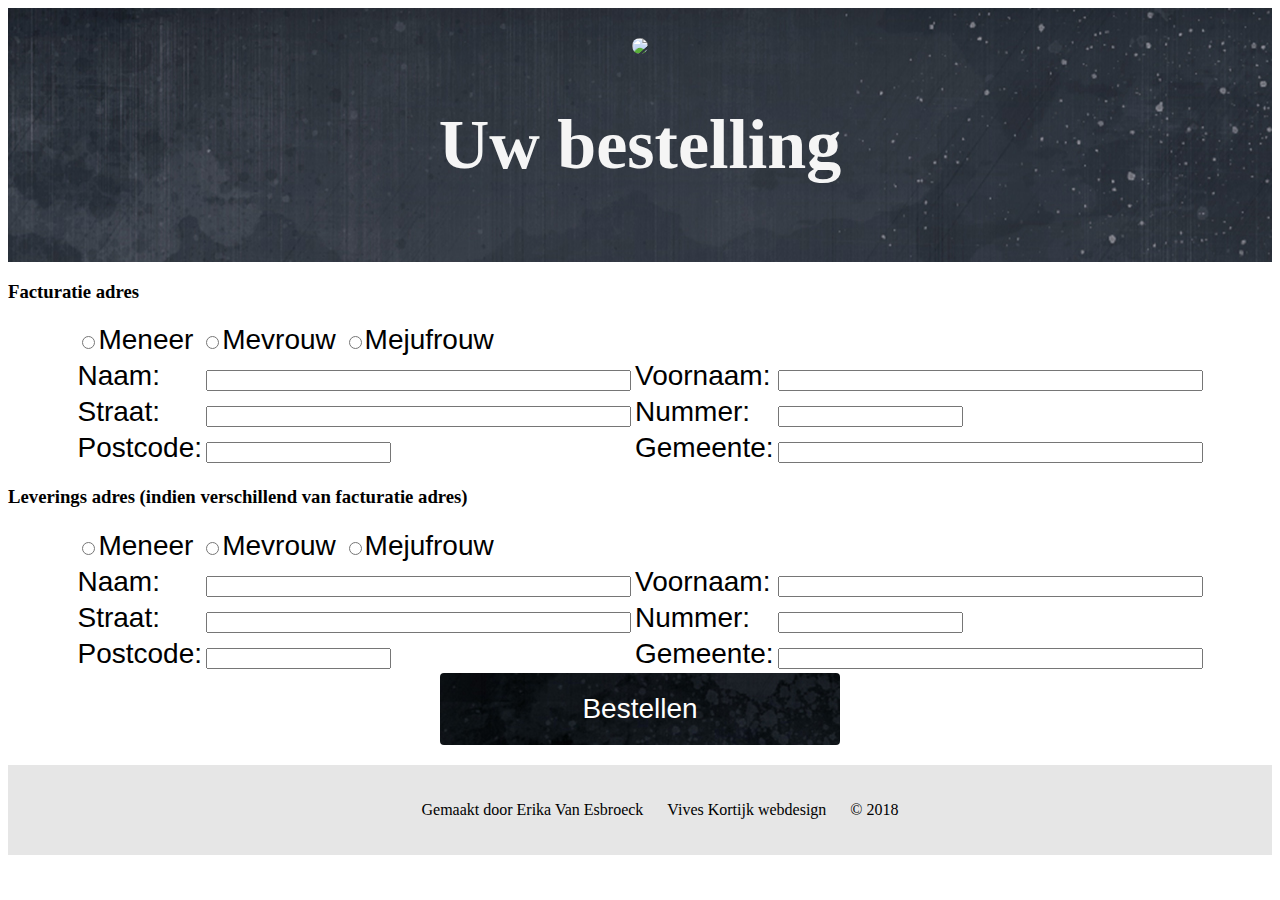
==== bestellen.html @ d914ed33 "Add files via upload" ====
﻿<!DOCTYPE html>

<html lang="en" xmlns="http://www.w3.org/1999/xhtml">
<head>
    <meta charset="utf-8" />
    <meta name="author" content="Erika Van Esbroeck" />
    <meta name="description" content="webshop" />
    <link href="cssEindwerk.css" rel="stylesheet" type="text/css" />
    <title>Bestellen</title>
</head>
<body>
    <header>
        <img src="Images/Silver-Labrador.jpg" />
        <h1>Uw bestelling</h1>
    </header>
    <div>
        <!--Hier komt de bestelling-->
        <h3>Facturatie adres</h3>
        <form>
            <table class="pagina2">
                <tr>
                    <td colspan="3">
                        <input type="radio" name="geslacht" value="m" />Meneer
                        <input type="radio" name="geslacht" value="v" />Mevrouw
                        <input type="radio" name="geslacht" value="j" />Mejufrouw
                    </td>
                    <td></td>
                </tr>
                <tr>
                    <td><label for="naam">Naam:</label></td>
                    <td><input type="text" name="naam" size="50" /></td>
                    <td><label for="voornaam">Voornaam:</label></td>
                    <td><input type="text" name="voornaam" size="50" /></td>
                </tr>
                <tr>
                    <td><label for="straat">Straat:</label></td>
                    <td><input type="text" name="straat" size="50" /></td>
                    <td><label for="nummer">Nummer:</label></td>
                    <td><input type="text" name="huisnummer" /></td>
                </tr>
                <tr>
                    <td><label for="postcode">Postcode:</label></td>
                    <td><input type="text" name="postcode" /></td>
                    <td><label for="gemeente">Gemeente:</label></td>
                    <td><input type="text" name="gemeente" size="50" /></td>
                </tr>
            </table>
        </form>
        <h3>Leverings adres (indien verschillend van facturatie adres)</h3>
        <form>
            <table class="pagina2">
                <tr>
                    <td colspan="3">
                        <input type="radio" name="geslacht" value="m" />Meneer
                        <input type="radio" name="geslacht" value="v" />Mevrouw
                        <input type="radio" name="geslacht" value="j" />Mejufrouw
                    </td>
                    <td></td>
                </tr>
                <tr>
                    <td><label for="naam">Naam:</label></td>
                    <td><input type="text" name="naam" size="50" /></td>
                    <td><label for="voornaam">Voornaam:</label></td>
                    <td><input type="text" name="voornaam" size="50" /></td>
                </tr>
                <tr>
                    <td><label for="straat">Straat:</label></td>
                    <td><input type="text" name="straat" size="50" /></td>
                    <td><label for="nummer">Nummer:</label></td>
                    <td><input type="text" name="huisnummer" /></td>
                </tr>
                <tr>
                    <td><label for="postcode">Postcode:</label></td>
                    <td><input type="text" name="postcode" /></td>
                    <td><label for="gemeente">Gemeente:</label></td>
                    <td><input type="text" name="gemeente" size="50" /></td>
                </tr>
            </table>
            <button type="submit" class="button">Bestellen</button>
        </form>
    </div>
    <footer>
        <ul>
            <li>Gemaakt door Erika Van Esbroeck</li>
            <li>Vives Kortijk webdesign</li>
            <li>&copy; 2018</li>
        </ul>
    </footer>
</body>
</html>
---- cssEindwerk.css ----
﻿div.pagina1 {
    font-family: Verdana, Geneva, sans-serif;
    max-width: 60%;
    margin: 0 auto;
}

header{
    background-image: url("Images/achtergrond.jpg");
    background-position: center center;
    background-repeat: no-repeat;
    background-attachment: fixed;
    padding: 30px;
    text-align: center;
    align-content: center;
}

header img {
    border-radius: 100px;
    max-width: 25%;
    margin: 0 auto;
}


h1{
    font-size: 70px;
    color: whitesmoke;
}

h2{
    font-size: 30px;
}


p{
    font-size: 20px;
}

table.pagina1 {
    font-size: 20px;
    max-width: 100%;
    margin: 0 auto;
}

td.pagina1 {
    vertical-align: top;
    width: 40%;
    padding-top: 2%;
    padding-right: 2%;
}

img.pagina1{
    width:100%;
}

iframe{
    width: 100%;
    height: 400px;
}

.button {
    display: block;
    border-radius: 4px;
    background-image: url("Images/achtergrond.jpg");
    border: none;
    color: #FFFFFF;
    text-align: center;
    font-size: 28px;
    padding: 20px;
    width: 400px;
    transition: all 0.5s;
    cursor: pointer;
    margin: auto;
}
.button span{
    cursor: pointer;
    display: inline-block;
    position: relative;
    transition: 0.5s;
}

.button span:after{
    content: '\00bb';
    position: static;
    opacity: 0;
    top: 0;
    right: -50px;
    transition: 0.5s;
}

button.button:hover{
    padding-right: 25px;
}

.button:hover span:after{
    opacity: 1;
    right: 0;
}

footer{
    background-color: #E6E6E6;
    margin-top: 20px;
    padding: 20px 20px;
}

footer ul{
    text-align: center;
}

footer ul li{
    display: inline-block;
    margin: 0 10px;
}

table.pagina2 {
    width: 80%;
    margin: 0 auto;
    font-family: Verdana, Geneva, sans-serif;
    font-size: 28px;
}

td.pagina2 {
    padding: 20px;
    text-align: center;
    align-content: center;
}

img.pagina2{
    width: 50%;
}

.btn-group{
    display: flex;
    justify-content: center
}

select {
    font-family: Verdana, Geneva, sans-serif;
    font-size: 28px;
}

.winkelmandje {
    width: 40px;
    height: 40px;
}
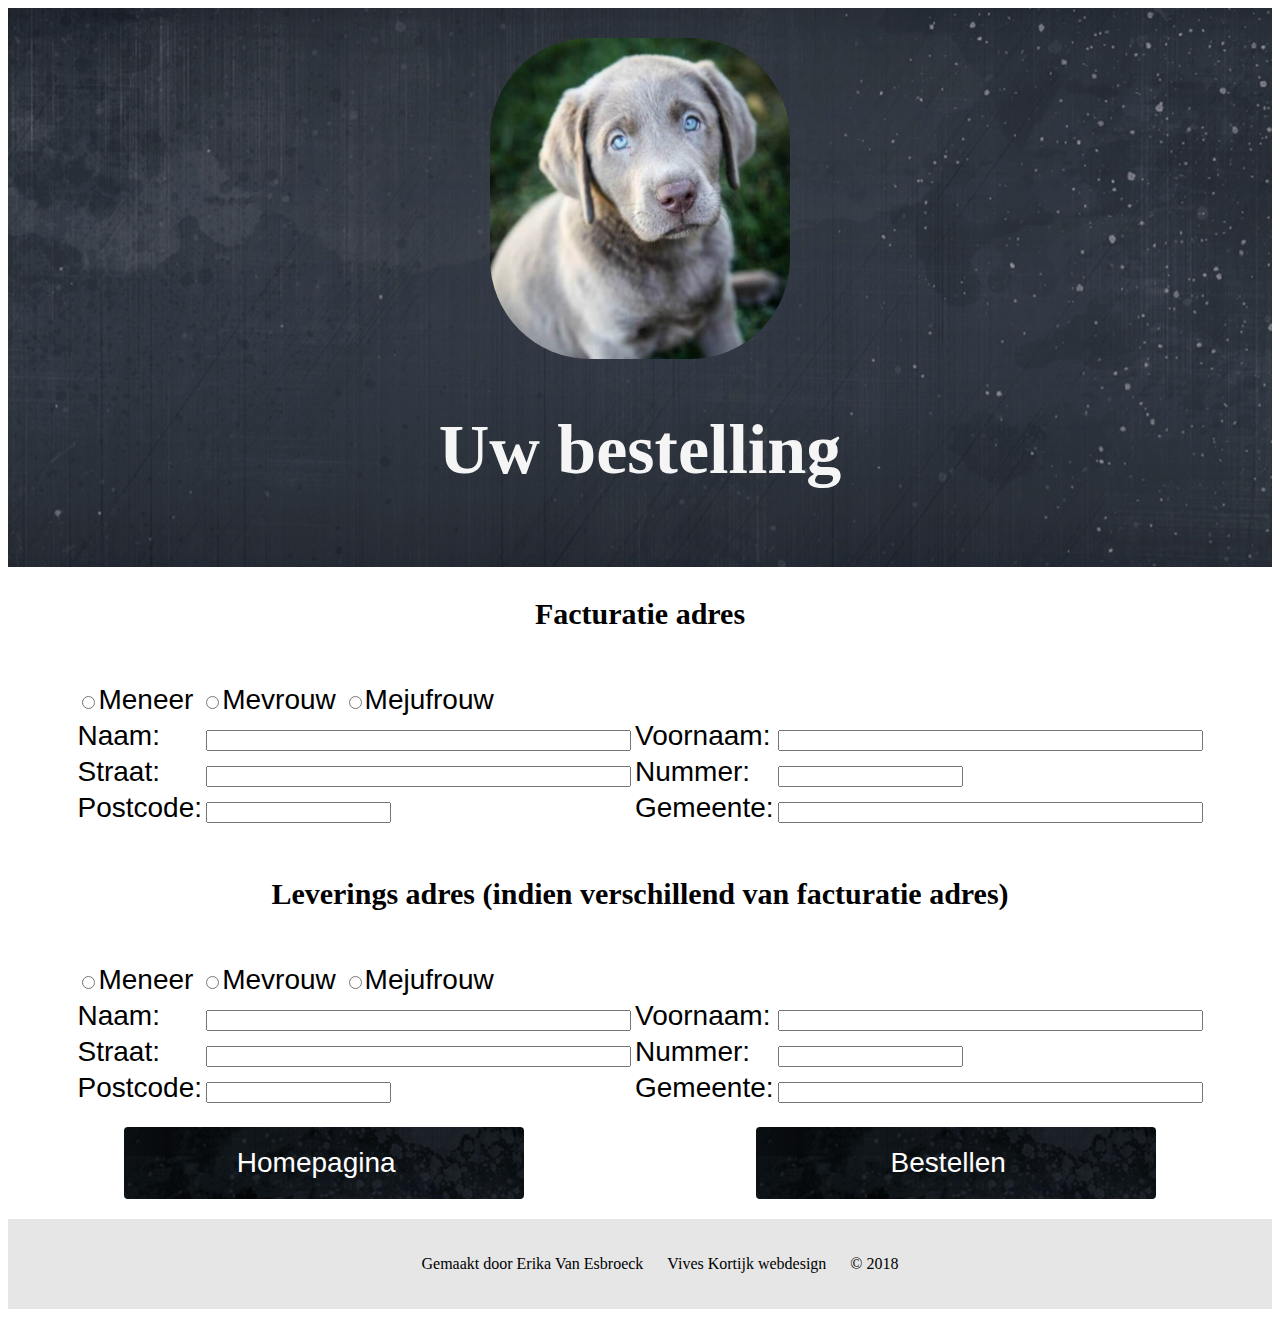
==== commit 7f39403e: "Add files via upload" ====
--- a/bestellen.html
+++ b/bestellen.html
@@ -6,6 +6,7 @@
     <meta name="author" content="Erika Van Esbroeck" />
     <meta name="description" content="webshop" />
     <link href="cssEindwerk.css" rel="stylesheet" type="text/css" />
+    <script src="eindwerk.js" type="text/javascript"></script>
     <title>Bestellen</title>
 </head>
 <body>
@@ -17,6 +18,9 @@
         <!--Hier komt de bestelling-->
         <h3>Facturatie adres</h3>
         <form>
+
+            <div id="resultaat"></div>
+
             <table class="pagina2">
                 <tr>
                     <td colspan="3">
@@ -50,8 +54,8 @@
         <form>
             <table class="pagina2">
                 <tr>
-                    <td colspan="3">
-                        <input type="radio" name="geslacht" value="m" />Meneer
+                    <td colspan="3">                     
+                        <input type="radio" name= "geslacht" value="m" />Meneer
                         <input type="radio" name="geslacht" value="v" />Mevrouw
                         <input type="radio" name="geslacht" value="j" />Mejufrouw
                     </td>
@@ -76,8 +80,12 @@
                     <td><input type="text" name="gemeente" size="50" /></td>
                 </tr>
             </table>
-            <button type="submit" class="button">Bestellen</button>
+
         </form>
+        <div class="btn-group">
+            <button class="button" onclick="window.location.href='index.html'"><span>Homepagina</span></button>
+            <button class="button" onclick="window.location.href='mailto:erikavanesbroeckhotmail.com'"><span>Bestellen</span></button>
+        </div>
     </div>
     <footer>
         <ul>
--- a/cssEindwerk.css
+++ b/cssEindwerk.css
@@ -30,6 +30,10 @@
     font-size: 30px;
 }
 
+h3{
+    font-size: 30px;
+    text-align: center;
+}
 
 p{
     font-size: 20px;
@@ -116,6 +120,8 @@
     margin: 0 auto;
     font-family: Verdana, Geneva, sans-serif;
     font-size: 28px;
+    padding-top: 20px;
+    padding-bottom: 20px;
 }
 
 td.pagina2 {
@@ -141,4 +147,10 @@
 .winkelmandje {
     width: 40px;
     height: 40px;
+}
+
+input[type=number] {
+    width: 50px;
+    font-family: Verdana, Geneva, sans-serif;
+    font-size: 28px;
 }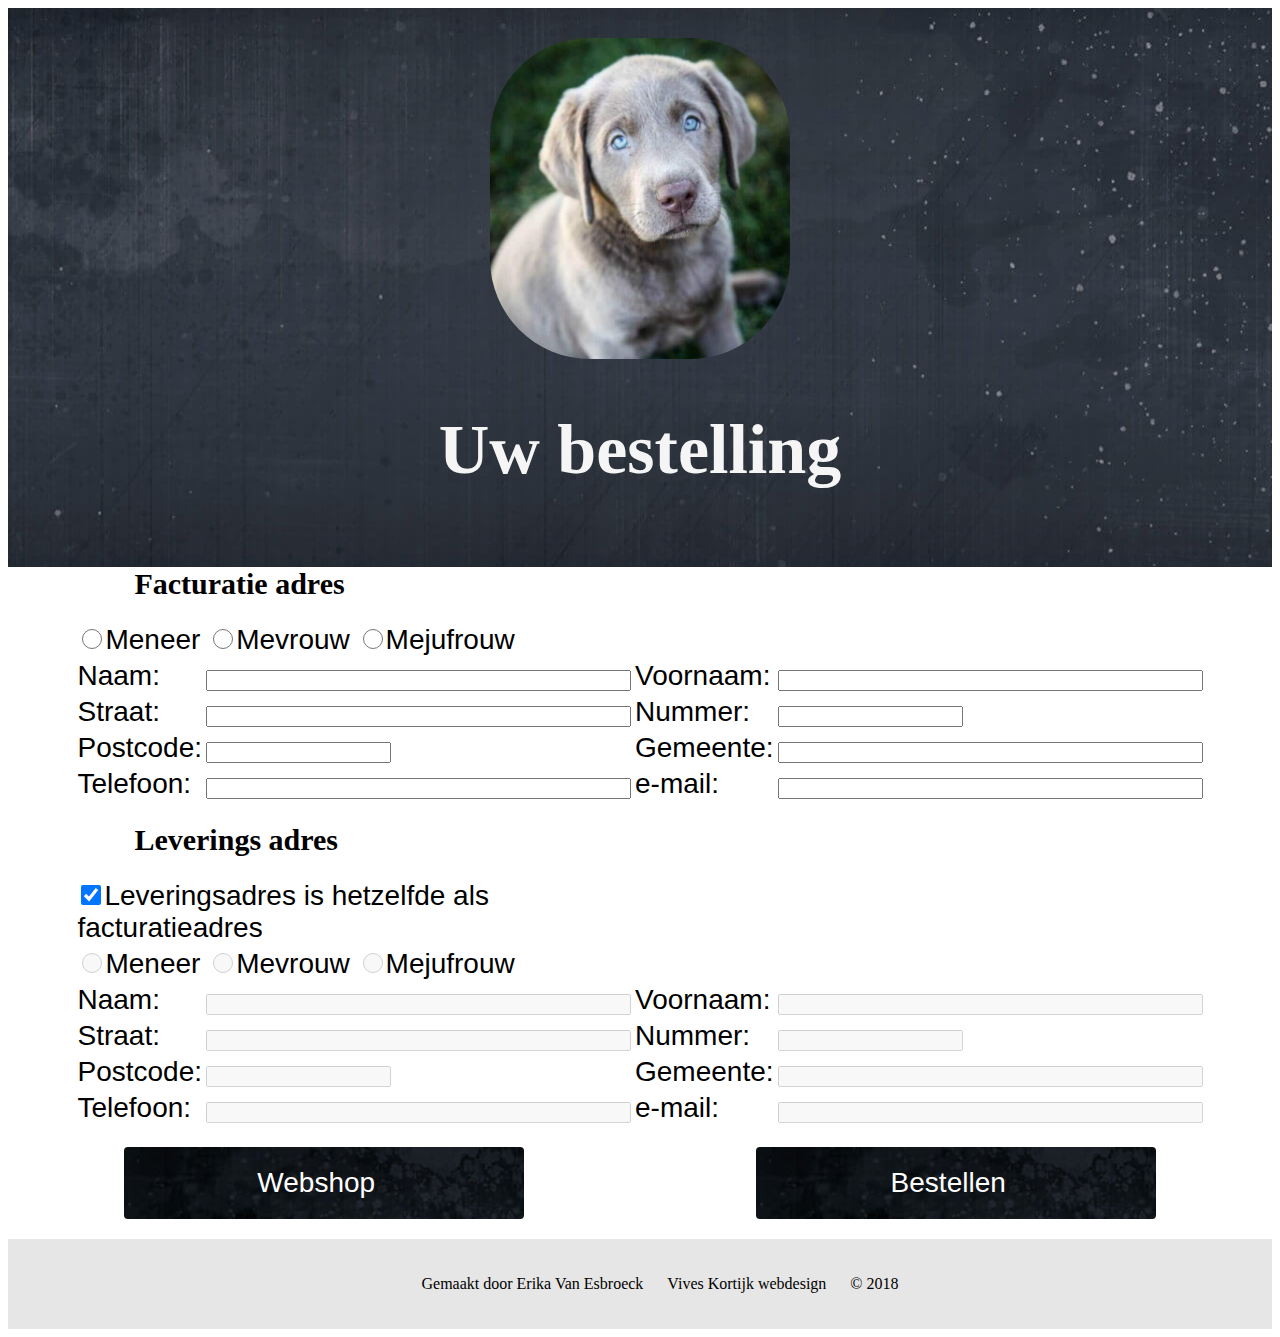
==== commit daaa2c51: "Add files via upload" ====
--- a/bestellen.html
+++ b/bestellen.html
@@ -9,82 +9,95 @@
     <script src="eindwerk.js" type="text/javascript"></script>
     <title>Bestellen</title>
 </head>
-<body>
-    <header>
+<body onload="enableDisable()">
+    <header onload="winkelmandje()">
         <img src="Images/Silver-Labrador.jpg" />
         <h1>Uw bestelling</h1>
     </header>
     <div>
-        <!--Hier komt de bestelling-->
         <h3>Facturatie adres</h3>
         <form>
-
-            <div id="resultaat"></div>
-
             <table class="pagina2">
                 <tr>
                     <td colspan="3">
-                        <input type="radio" name="geslacht" value="m" />Meneer
-                        <input type="radio" name="geslacht" value="v" />Mevrouw
-                        <input type="radio" name="geslacht" value="j" />Mejufrouw
+                        <input type="radio" name="geslacht" value="m" id="0" />Meneer
+                        <input type="radio" name="geslacht" value="v" id="1" />Mevrouw
+                        <input type="radio" name="geslacht" value="j" id="2" />Mejufrouw
                     </td>
                     <td></td>
                 </tr>
                 <tr>
                     <td><label for="naam">Naam:</label></td>
-                    <td><input type="text" name="naam" size="50" /></td>
+                    <td><input type="text" name="naam" size="50" id="3" /></td>
                     <td><label for="voornaam">Voornaam:</label></td>
-                    <td><input type="text" name="voornaam" size="50" /></td>
+                    <td><input type="text" name="voornaam" size="50" id="4" /></td>
                 </tr>
                 <tr>
                     <td><label for="straat">Straat:</label></td>
-                    <td><input type="text" name="straat" size="50" /></td>
+                    <td><input type="text" name="straat" size="50" id="5" /></td>
                     <td><label for="nummer">Nummer:</label></td>
-                    <td><input type="text" name="huisnummer" /></td>
+                    <td><input type="text" name="huisnummer" id="6" /></td>
                 </tr>
                 <tr>
                     <td><label for="postcode">Postcode:</label></td>
-                    <td><input type="text" name="postcode" /></td>
+                    <td><input type="text" name="postcode" id="7" /></td>
                     <td><label for="gemeente">Gemeente:</label></td>
-                    <td><input type="text" name="gemeente" size="50" /></td>
+                    <td><input type="text" name="gemeente" size="50" id="8" /></td>
+                </tr>
+                <tr>
+                    <td><label for="telefoon">Telefoon:</label></td>
+                    <td><input type="text" name="telefoon" size="50" id="9" /></td>
+                    <td><label for="e-mail">e-mail:</label></td>
+                    <td><input type="text" name="e-mail" size="50" id="10" /></td>
                 </tr>
             </table>
         </form>
-        <h3>Leverings adres (indien verschillend van facturatie adres)</h3>
+        <h3>Leverings adres</h3>
         <form>
             <table class="pagina2">
                 <tr>
-                    <td colspan="3">                     
-                        <input type="radio" name= "geslacht" value="m" />Meneer
-                        <input type="radio" name="geslacht" value="v" />Mevrouw
-                        <input type="radio" name="geslacht" value="j" />Mejufrouw
+                    <td colspan="2">
+                        <input type="checkbox" checked name="levering" id="ja" onchange="enableDisable();" />Leveringsadres is hetzelfde als facturatieadres
+                    </td>
+                </tr>
+                <tr>
+                    <td colspan="3">
+                        <input type="radio" name="geslacht" value="m" id="11" />Meneer
+                        <input type="radio" name="geslacht" value="v" id="12" />Mevrouw
+                        <input type="radio" name="geslacht" value="j" id="13" />Mejufrouw
                     </td>
                     <td></td>
                 </tr>
                 <tr>
-                    <td><label for="naam">Naam:</label></td>
-                    <td><input type="text" name="naam" size="50" /></td>
+                    <td><label for="naam" id="formulier">Naam:</label></td>
+                    <td><input type="text" name="naam" size="50" id="14" /></td>
                     <td><label for="voornaam">Voornaam:</label></td>
-                    <td><input type="text" name="voornaam" size="50" /></td>
+                    <td><input type="text" name="voornaam" size="50" id="15" /></td>
                 </tr>
                 <tr>
                     <td><label for="straat">Straat:</label></td>
-                    <td><input type="text" name="straat" size="50" /></td>
+                    <td><input type="text" name="straat" size="50" id="16" /></td>
                     <td><label for="nummer">Nummer:</label></td>
-                    <td><input type="text" name="huisnummer" /></td>
+                    <td><input type="text" name="huisnummer" id="17" /></td>
                 </tr>
                 <tr>
                     <td><label for="postcode">Postcode:</label></td>
-                    <td><input type="text" name="postcode" /></td>
+                    <td><input type="text" name="postcode" id="18" /></td>
                     <td><label for="gemeente">Gemeente:</label></td>
-                    <td><input type="text" name="gemeente" size="50" /></td>
+                    <td><input type="text" name="gemeente" size="50" id="19" /></td>
+                </tr>
+                <tr>
+                    <td><label for="telefoon">Telefoon:</label></td>
+                    <td><input type="text" name="telefoon" size="50" id="20" /></td>
+                    <td><label for="e-mail">e-mail:</label></td>
+                    <td><input type="text" name="e-mail" size="50" id="21" /></td>
                 </tr>
             </table>
 
         </form>
         <div class="btn-group">
-            <button class="button" onclick="window.location.href='index.html'"><span>Homepagina</span></button>
-            <button class="button" onclick="window.location.href='mailto:erikavanesbroeckhotmail.com'"><span>Bestellen</span></button>
+            <button class="button" onclick="window.location.href='webshop.html'"><span>Webshop</span></button>
+            <button class="button" onclick="bestellen()"><span>Bestellen</span></button>
         </div>
     </div>
     <footer>
--- a/cssEindwerk.css
+++ b/cssEindwerk.css
@@ -30,9 +30,10 @@
     font-size: 30px;
 }
 
-h3{
+h3 {
     font-size: 30px;
-    text-align: center;
+    max-width: 80%;
+    margin: 0 auto;
 }
 
 p{
@@ -115,13 +116,13 @@
     margin: 0 10px;
 }
 
-table.pagina2 {
+table.pagina2, table.winkelmandje{
     width: 80%;
     margin: 0 auto;
     font-family: Verdana, Geneva, sans-serif;
     font-size: 28px;
     padding-top: 20px;
-    padding-bottom: 20px;
+    padding-bottom: 20px;  
 }
 
 td.pagina2 {
@@ -153,4 +154,34 @@
     width: 50px;
     font-family: Verdana, Geneva, sans-serif;
     font-size: 28px;
-}+}
+
+input[type=submit] {
+    background-color: #4CAF50;
+    color: white;
+    padding: 12px 20px;
+    border: none;
+    border-radius: 4px;
+    cursor: pointer;
+}
+
+.bevestiging {
+    font-size: 70px;
+    text-align: center;
+}
+
+h2.bestelling{
+    text-align: center;
+    font-size: 50px;
+}
+table.winkelmandje{
+    text-align: center;
+}
+
+input[type='checkbox'], input[type='radio'] {
+    width: 20px;
+    height: 20px;
+    background: white;
+    border-radius: 5px;
+    border: 2px solid #555;
+}
